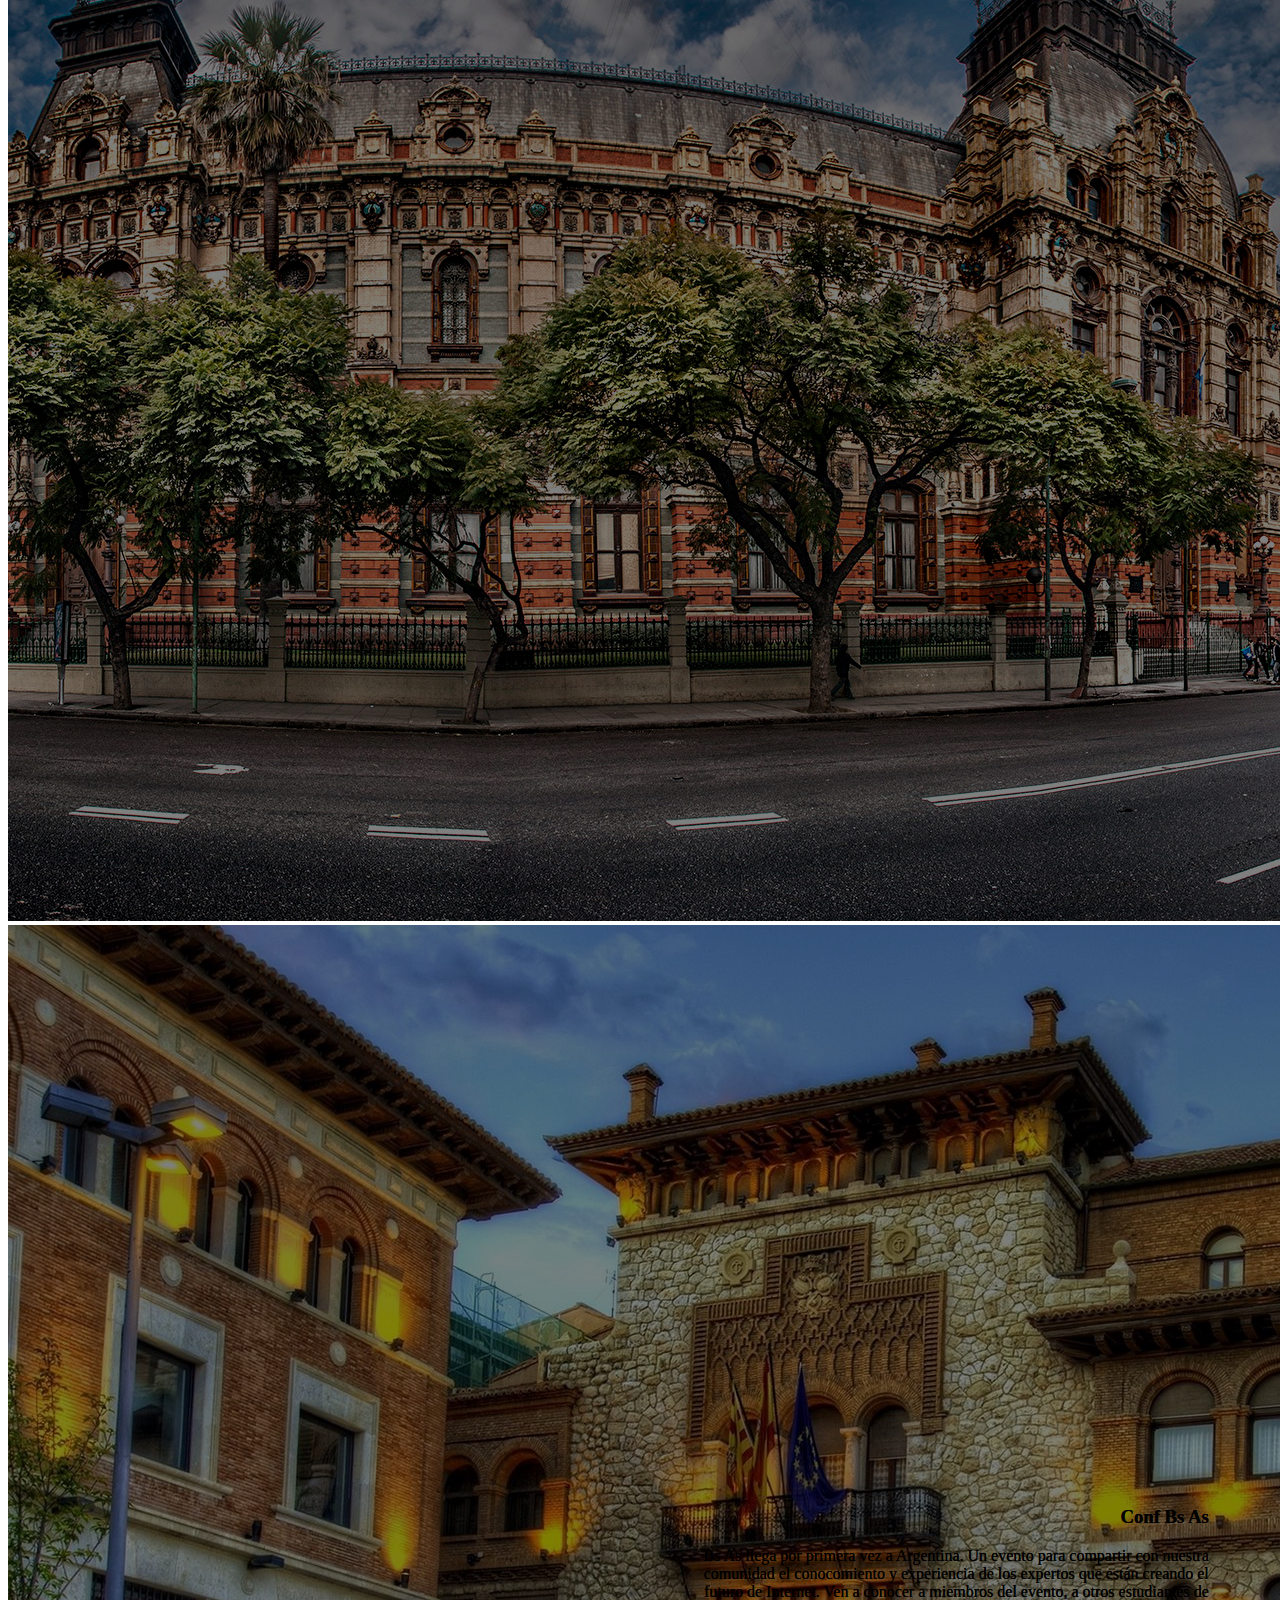
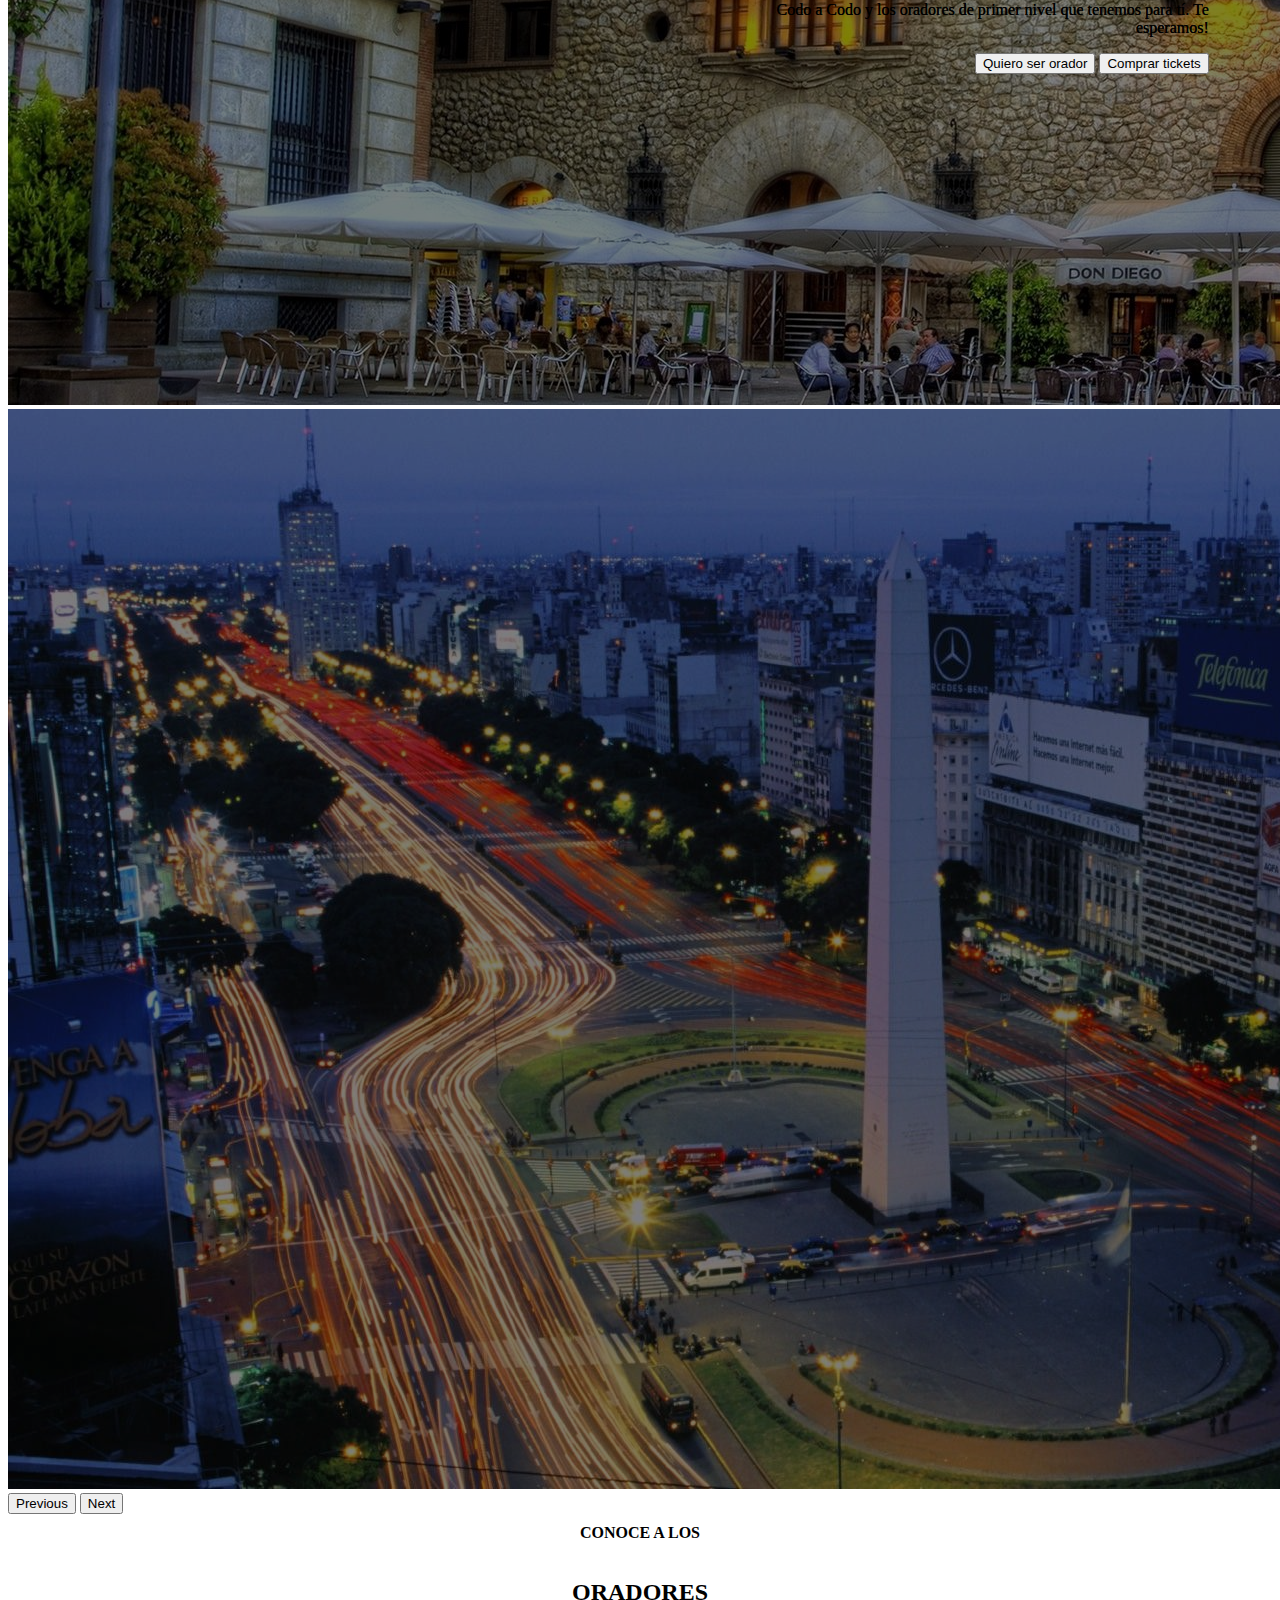
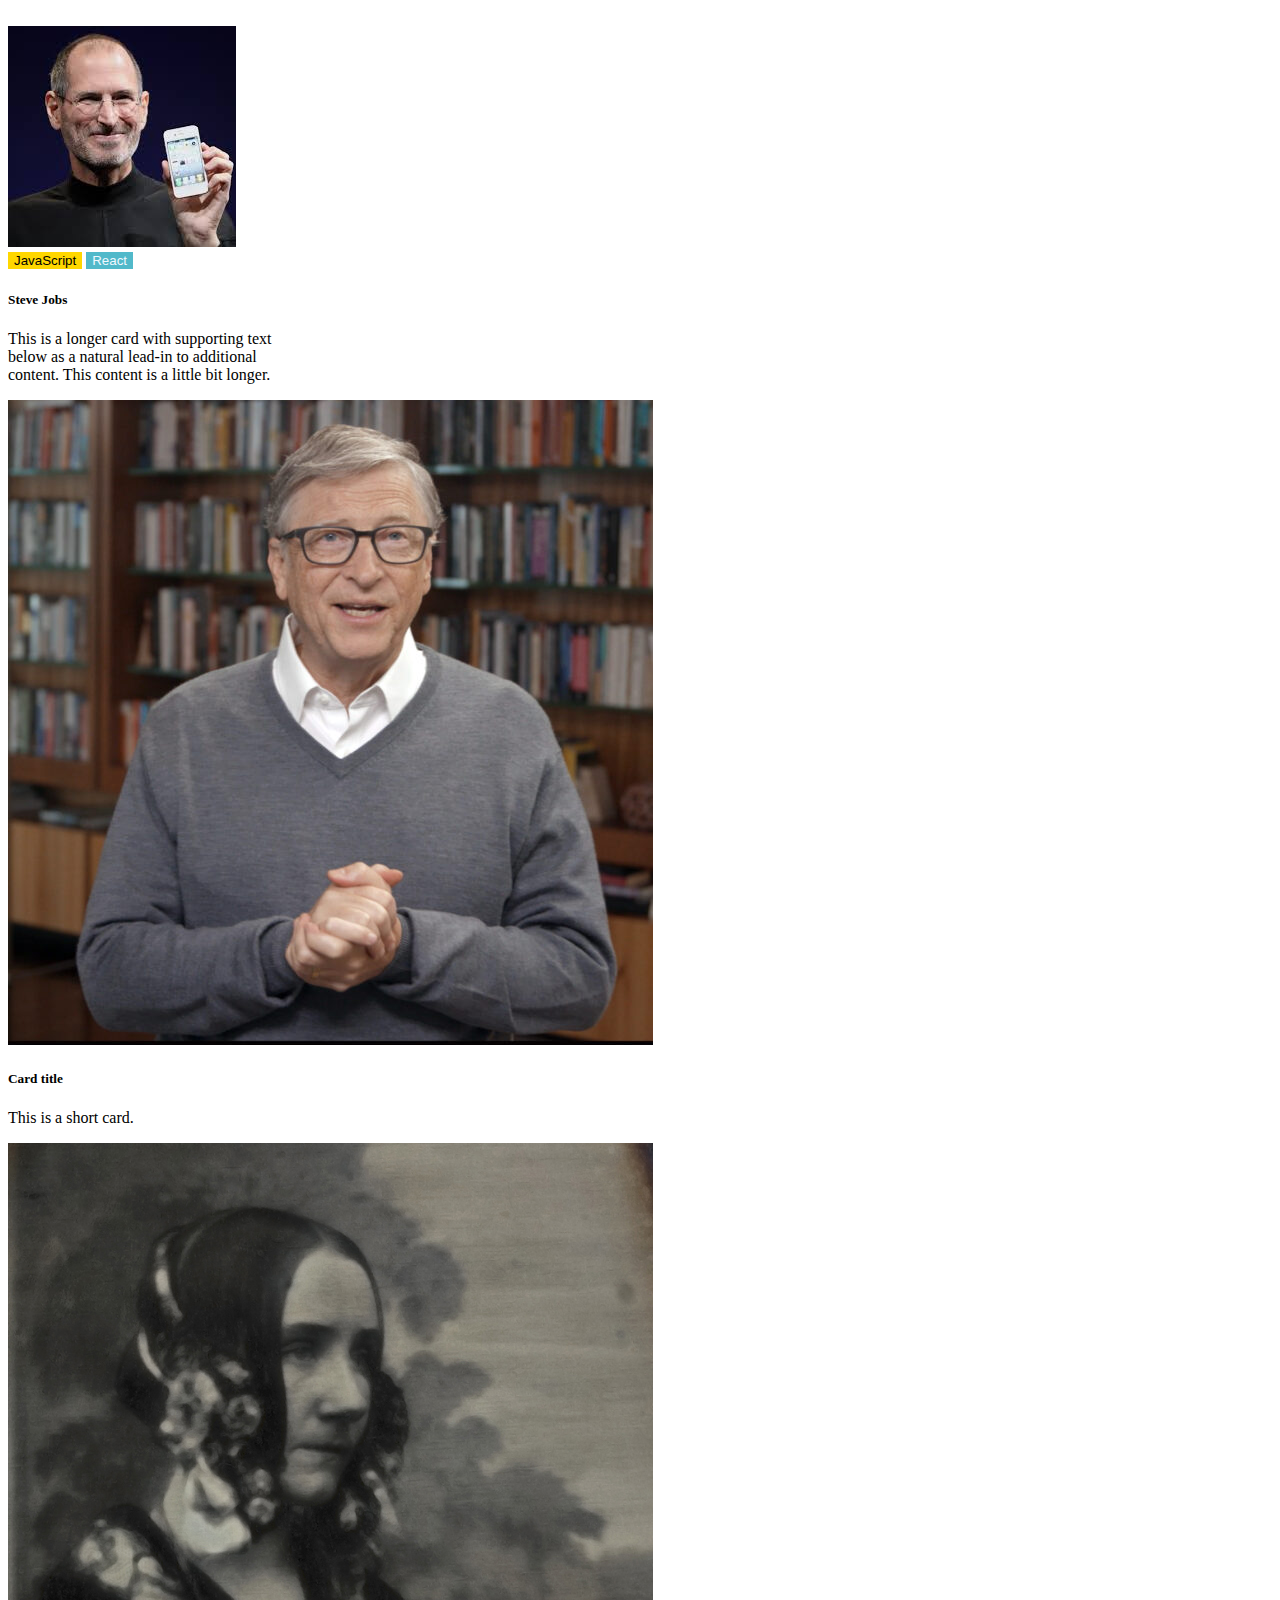
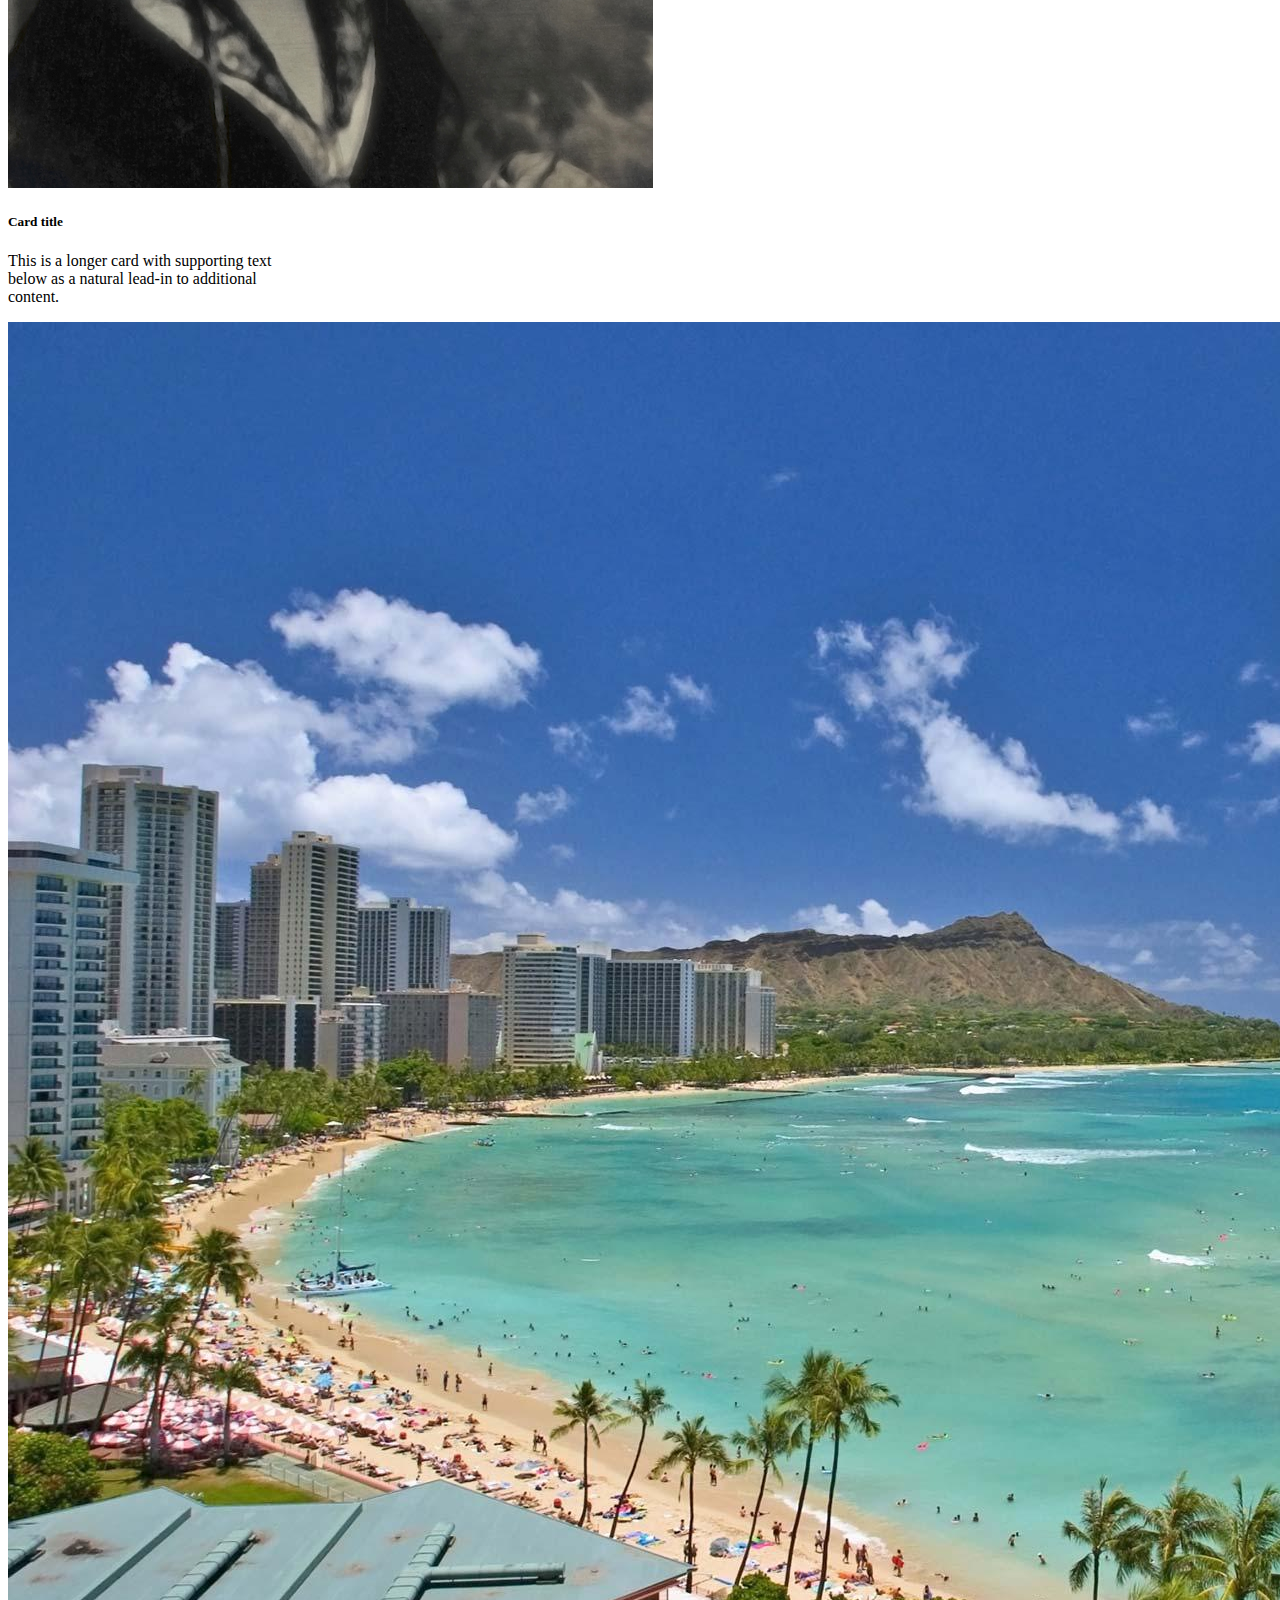
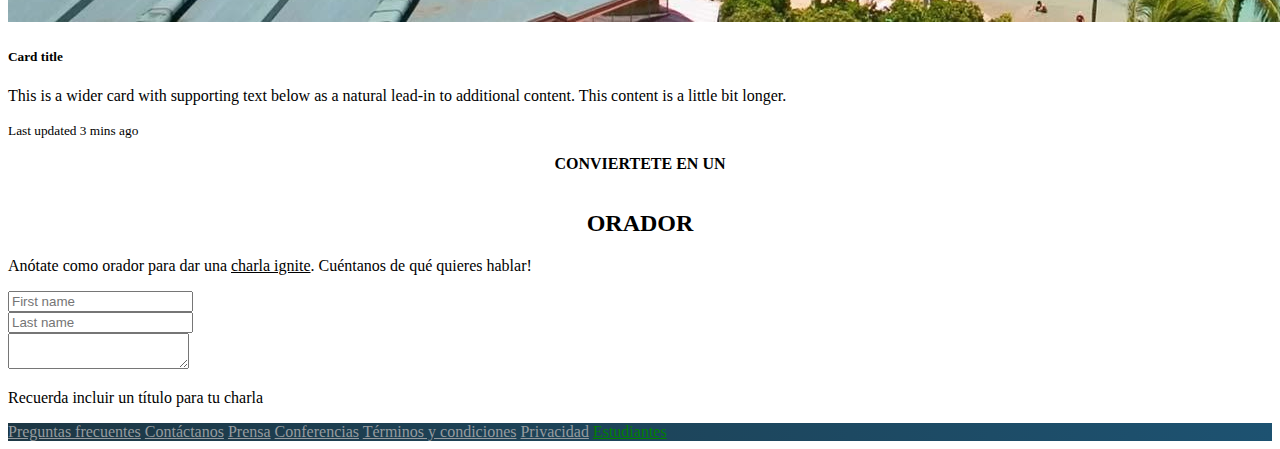
==== index.html @ ebbb21de "first commit" ====
<!DOCTYPE html>
<html lang="en">
 <head>
    <meta charset="UTF-8"/>
    <link rel="icon" type="image/svg+xml" href="./assets/codoacodo.png"/>
    <meta name="viewport" content="width=device-width, initial-scale=1.0"/>
    <title>Conf Bs As</title>
    <link rel="stylesheet" href="./css/style.css"/>
    <link href="https://cdn.jsdelivr.net/npm/bootstrap@5.3.2/dist/css/bootstrap.min.css" rel="stylesheet" integrity="sha384-T3c6CoIi6uLrA9TneNEoa7RxnatzjcDSCmG1MXxSR1GAsXEV/Dwwykc2MPK8M2HN" crossorigin="anonymous">

 </head>
 <body>
    <header class="sticky-top">
        <div class="encabezado">
            <div class="logo">
                <img src="./assets/codoacodo.png" class="logoCaC" alt="logo codo a codo"/>
                <h1 class="text-white">Conf Bs As</h1>
            </div>
            <nav class="navbar navbar-expand-lg">
                <div class="container-fluid">
                  <div class="collapse navbar-collapse" id="navbarNavAltMarkup">
                    <div class="navbar-nav">
                      <a class="nav-link active" aria-current="page" href="#">La conferencia</a>
                      <a class="nav-link" href="#">Los oradores</a>
                      <a class="nav-link" href="#">El lugar y la fecha</a>
                      <a class="nav-link" href="#">Conviértete en orador</a>
                      <a class="nav-link" href="#">Comprar tickets</a>
                    </div>
                  </div>
                </div>
              </nav>
        </div>
    </header>
    <section id="carousel" class="mb-3">
        <div id="carouselExample" class="carousel slide" data-bs-ride="carousel">
            <div class="carousel-inner">
              <div class="carousel-item active" data-bs-interval="10000">
                <img src="./assets/ba1.jpg" class="d-block w-100" alt="Palacio">
                <div id="carouselTxt" class="carousel-caption d-none d-md-block">
                    <h3>Conf Bs As</h3>
                    <p class="card-text1">Bs As llega por primera vez a Argentina. Un evento para compartir con<br>
                        nuestra comunidad el conocomiento y experiencia de los expertos que<br>
                        están creando  el futuro de Internet. Ven a conocer a miembros del<br>
                        evento, a otros estudiantes de Codo a Codo y los oradores de primer nivel 
                        que tenemos para tí. Te esperamos! </p>
                    <div class="botonesCarousel" >
                        <button id="QuieroSerOrador" type="button" class="btn btn-outline-light btn-sm">Quiero ser orador</button>
                        <button id="comprarTickets" type="button" class="btn btn-success btn-sm">Comprar tickets</button>
                    </div>
                </div>
              </div>
              <div class="carousel-item" data-bs-interval="20000">
                <img src="./assets/ba2.jpg" class="d-block w-100" alt="...">
                <div id="carouselTxt" class="carousel-caption d-none d-md-block">
                    <h3>Conf Bs As</h5>
                    <p class="card-text1">Bs As llega por primera vez a Argentina. Un evento para compartir con nuestra 
                        comunidad el conocomiento y experiencia de los expertos que están creando  el futuro de Internet. 
                        Ven a conocer a miembros del evento, a otros estudiantes de Codo a Codo y los oradores de primer nivel 
                        que tenemos para tí. Te esperamos! </p>
                    <div class="botonesCarousel" >
                        <button id="QuieroSerOrador" type="button" class="btn btn-outline-light btn-sm">Quiero ser orador</button>
                        <button id="comprarTickets" type="button" class="btn btn-success btn-sm">Comprar tickets</button>
                    </div>
                </div>
              </div>
              <div class="carousel-item" data-bs-interval="30000">
                <img src="./assets/ba3.jpg" class="d-block w-100" alt="...">
                <div id="carouselTxt" class="carousel-caption d-none d-md-block">
                    <h3>Conf Bs As</h5>
                    <p class="card-text1">Bs As llega por primera vez a Argentina. Un evento para compartir con nuestra 
                        comunidad el conocomiento y experiencia de los expertos que están creando  el futuro de Internet. 
                        Ven a conocer a miembros del evento, a otros estudiantes de Codo a Codo y los oradores de primer nivel 
                        que tenemos para tí. Te esperamos! </p>
                    <div class="botonesCarousel" >
                        <button id="QuieroSerOrador" type="button" class="btn btn-outline-light btn-sm">Quiero ser orador</button>
                        <button id="comprarTickets" type="button" class="btn btn-success btn-sm">Comprar tickets</button>
                    </div>
                </div>
              </div>
            </div>
            <button class="carousel-control-prev" type="button" data-bs-target="#carouselExample" data-bs-slide="prev">
              <span class="carousel-control-prev-icon" aria-hidden="true"></span>
              <span class="visually-hidden">Previous</span>
            </button>
            <button class="carousel-control-next" type="button" data-bs-target="#carouselExample" data-bs-slide="next">
              <span class="carousel-control-next-icon" aria-hidden="true"></span>
              <span class="visually-hidden">Next</span>
            </button>
          </div>
    </section>
    <section id="oradores">
        <div>
            <h6>CONOCE A LOS</h6>
            <h2>ORADORES</h2>
        </div>
        <div class="row row-cols-1 row-cols-md-3 justify-content-center">
            <div class="col" style="width: 20rem;">
              <div class="card h-100 mx-auto" style="width: 18rem; margin: 0; padding: 0;">
                <img src="./assets/steve.jpg" class="card-img-top" alt="...">
                <div class="card-body">
                  <button id="SteveJobs1" type="button" class="btn btn-primary btn-sm">JavaScript</button>
                  <button id="SteveJobs2" type="button" class="btn btn-secondary btn-sm">React</button>
                  <h5 class="card-title mt-1">Steve Jobs</h5>
                  <p class="card-text">This is a longer card with supporting text below as a natural lead-in to additional content. This content is a little bit longer.</p>
                </div>
              </div>
            </div>
            <div class="col" style="width: 20rem;">
              <div class="card h-100 mx-auto" style="width: 18rem; margin: 0; padding: 0;">
                <img src="./assets/bill.jpg" class="card-img-top" alt="...">
                <div class="card-body">
                  <h5 class="card-title">Card title</h5>
                  <p class="card-text">This is a short card.</p>
                </div>
              </div>
            </div>
            <div class="col" style="width: 20rem;">
              <div class="card h-100 mx-auto" style="width: 18rem; margin: 0; padding: 0;">
                <img src="./assets/ada.jpeg" class="card-img-top" alt="...">
                <div class="card-body">
                  <h5 class="card-title">Card title</h5>
                  <p class="card-text">This is a longer card with supporting text below as a natural lead-in to additional content.</p>
                </div>
              </div>
            </div>
    </section>
    <section id="lugar">
        <div class="card mb-3">
            <div class="row g-0">
              <div class="col-md-6">
                <img src="./assets/honolulu.jpg" class="img-fluid rounded-start" alt="...">
              </div>
              <div class="col-md-6">
                <div class="card-body">
                  <h5 class="card-title">Card title</h5>
                  <p class="card-text">This is a wider card with supporting text below as a natural lead-in to additional content. This content is a little bit longer.</p>
                  <p class="card-text"><small class="text-body-secondary">Last updated 3 mins ago</small></p>
                </div>
              </div>
            </div>
          </div>
    </section>
    <section id="form">
        <div>
            <h6>CONVIERTETE EN UN</h6>
            <h2>ORADOR</h2>
            <p>
             Anótate como orador para dar una <u>charla ignite</u>. Cuéntanos de
             qué quieres hablar!
            </p>
        </div>
        <div class="row">
            <div class="col">
              <input type="text" class="form-control" placeholder="First name" aria-label="First name">
            </div>
            <div class="col">
              <input type="text" class="form-control" placeholder="Last name" aria-label="Last name">
            </div>
            <div class="form-floating">
                <textarea
                class="form-control"
                placeholder="Sobre que quieres hablar?"
                id="textarea"
                >
                </textarea>
                <p class="text-secondary">
                    Recuerda incluir un título para tu charla  
                </p>

            </div>
        </div>
    </section>
    <footer>
        <div>
            <nav class="navbar navbar-expand-lg">
                <div class="container-fluid">
                  <div class="collapse navbar-collapse" id="navbarNavAltMarkup">
                    <div class="navbar-nav">
                      <a class="nav-link" href="#">Preguntas frecuentes</a>
                      <a class="nav-link" href="#">Contáctanos</a>
                      <a class="nav-link" href="#">Prensa</a>
                      <a class="nav-link" href="#">Conferencias</a>
                      <a class="nav-link" href="#">Términos y condiciones</a>
                      <a class="nav-link" href="#">Privacidad</a>
                      <a class="nav-link" href="#">Estudiantes</a>
                    </div>
                  </div>
                </div>
              </nav>
        </div>
    </footer>
    <script src="https://cdn.jsdelivr.net/npm/bootstrap@5.3.2/dist/js/bootstrap.bundle.min.js" integrity="sha384-C6RzsynM9kWDrMNeT87bh95OGNyZPhcTNXj1NW7RuBCsyN/o0jlpcV8Qyq46cDfL" crossorigin="anonymous"></script>
 </body>

</html>
---- css/style.css ----
* {
    border: 0%
}
header {
    background-color: #353a40;
    margin-bottom: -0.5rem;

}
.encabezado {
    display: flex;
    justify-content: space-around;

}
.logo {
    display: flex;
    justify-content: left;
    padding: 0rem 0rem 0.5rem 0rem;
}
.logoCaC {
    width: 8rem;
}
.navbar-nav .nav-link {
    color:#969b9f;
}
.navbar-nav .nav-link.active {
    color: #FFFFFF !important
}
.navbar-nav .nav-link:focus {
    color: white !important;
}
.navbar-nav .nav-link:last-child {
    color: green; /* Establece el color verde para la última palabra */
}
.btn-custom {
    background-color: transparent;
    color: white;
    border: 1px solid white;
}
#carousel {
    margin-top: -250px;
    position: relative;
}
.carousel-item img {
    filter: brightness(50%);
}
#carouselTxt {
    width: 40%;
    margin: 10px auto;
    position: absolute;
    left: 55%;
    top:50%
}
h3 {
    text-align: right;
}
.card-text1 {
    max-width: 100%;
    text-align: right;
}
.botonesCarousel {
    text-align: right;
}
h1 {
    font-size: 1.5rem !important;
    color: aliceblue;
    padding-top: 1rem;
}
h6 {
    margin-top: 10px;
    text-align: center;
    font-size: 1rem;
}
h2 {
    text-align: center;
}
#SteveJobs1 {
    background-color: gold;
    color: black;
    border: none;
  }
  
  #SteveJobs2 {
    background-color: #51b9ca;
    color: aliceblue;
    border: none;
    }

footer {
    background: linear-gradient(to right, #1d3744, #1d5271);
}
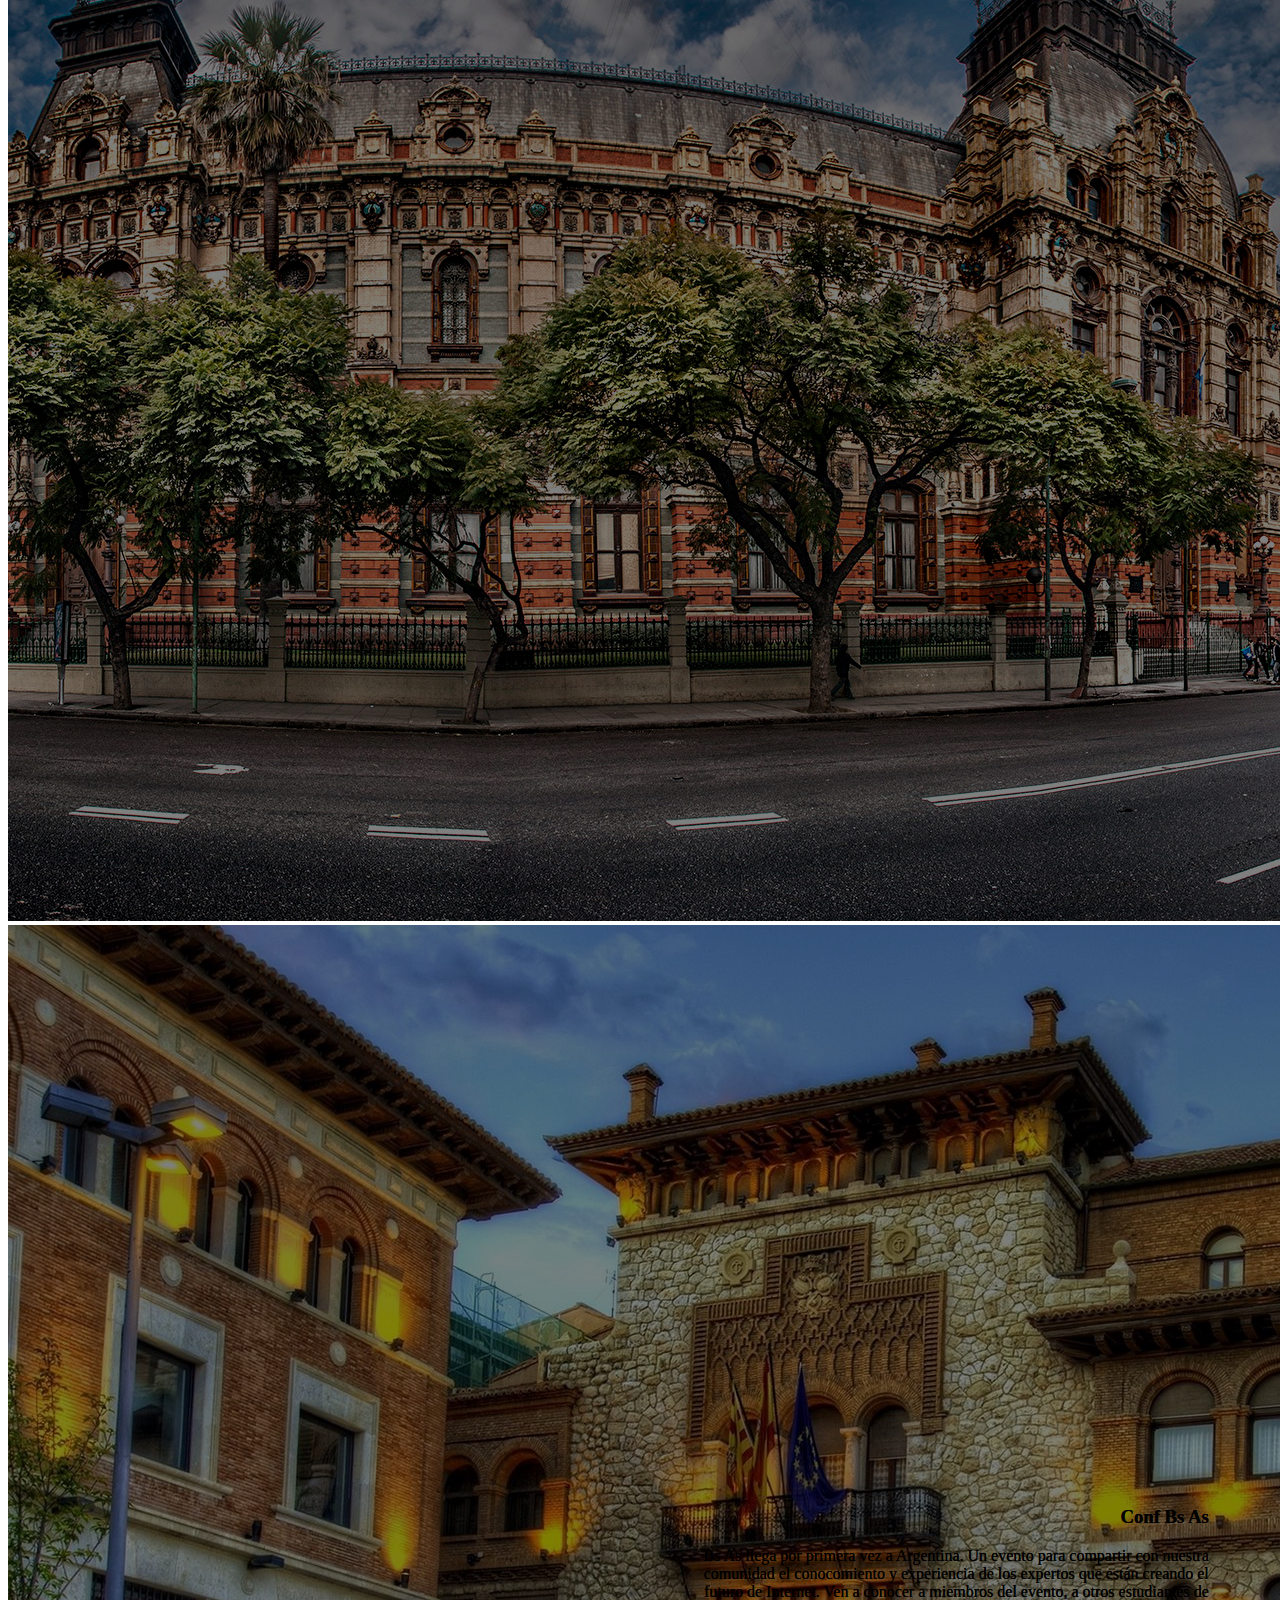
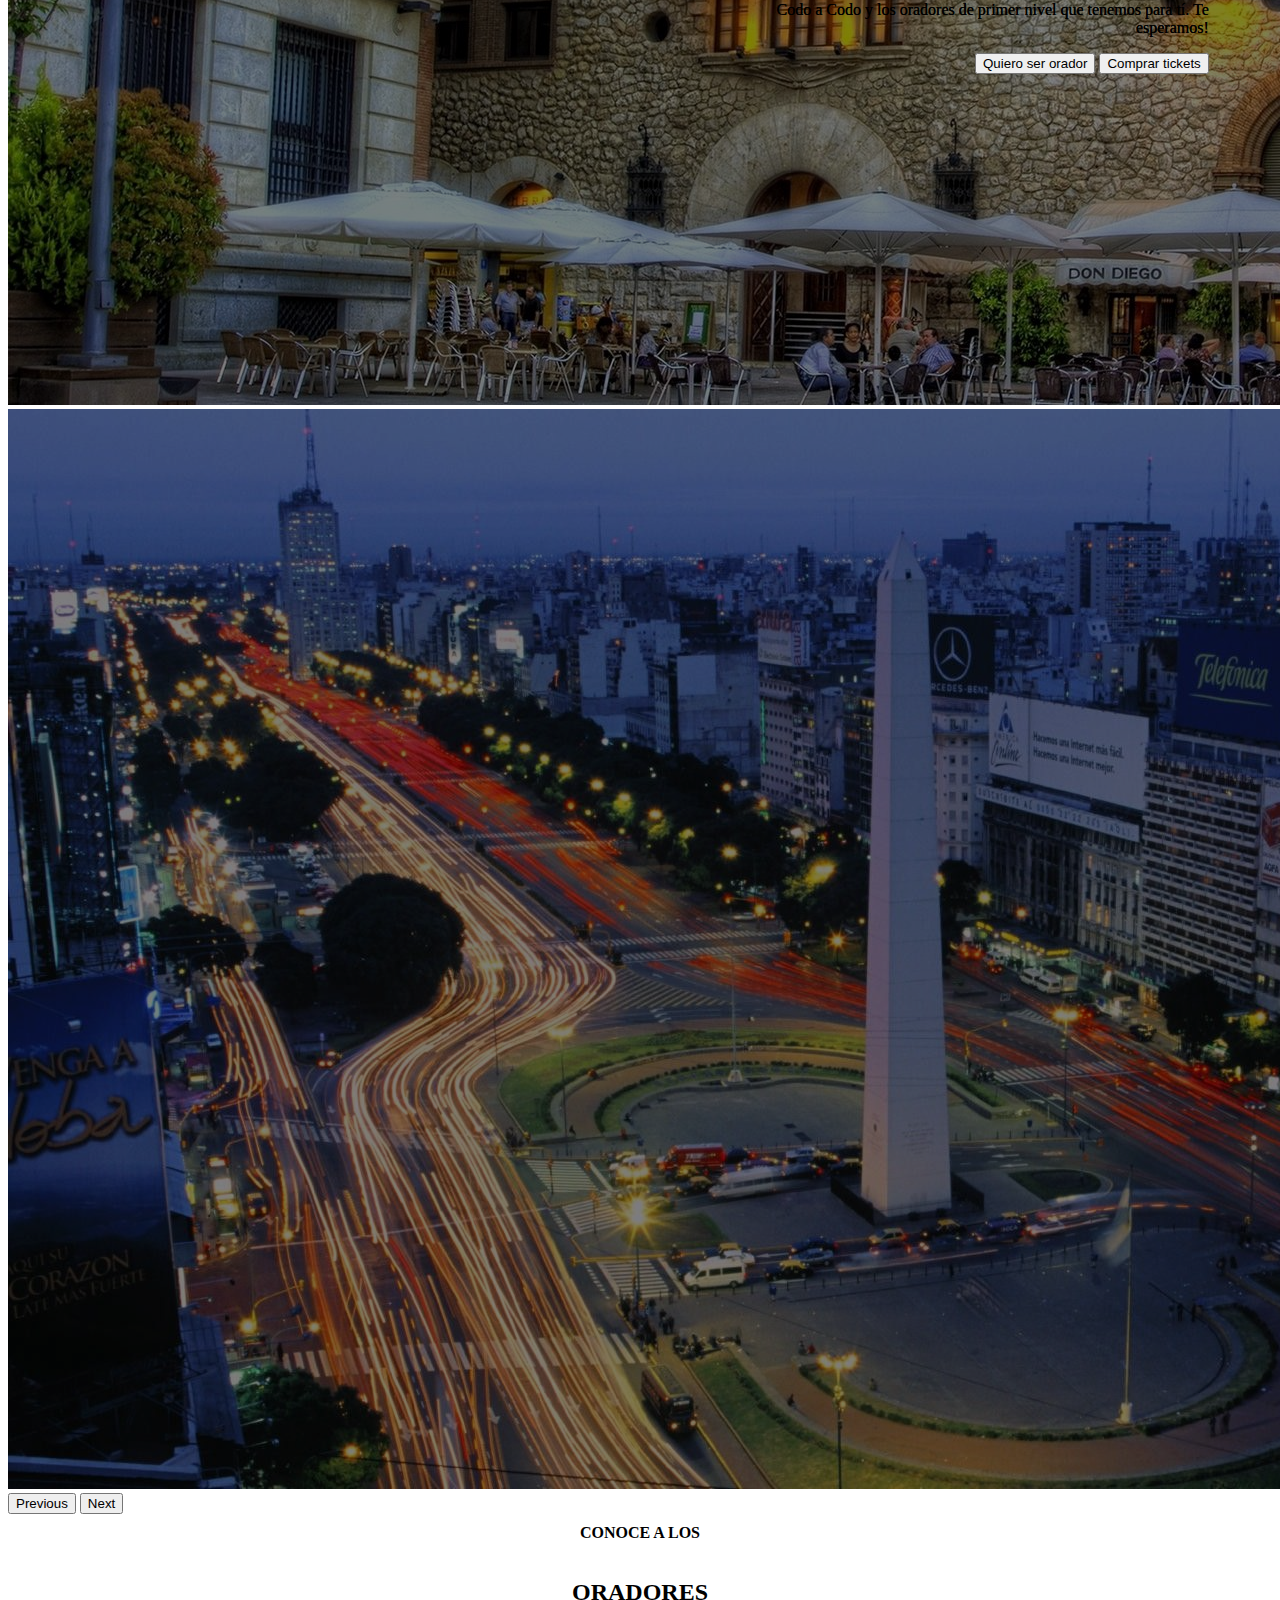
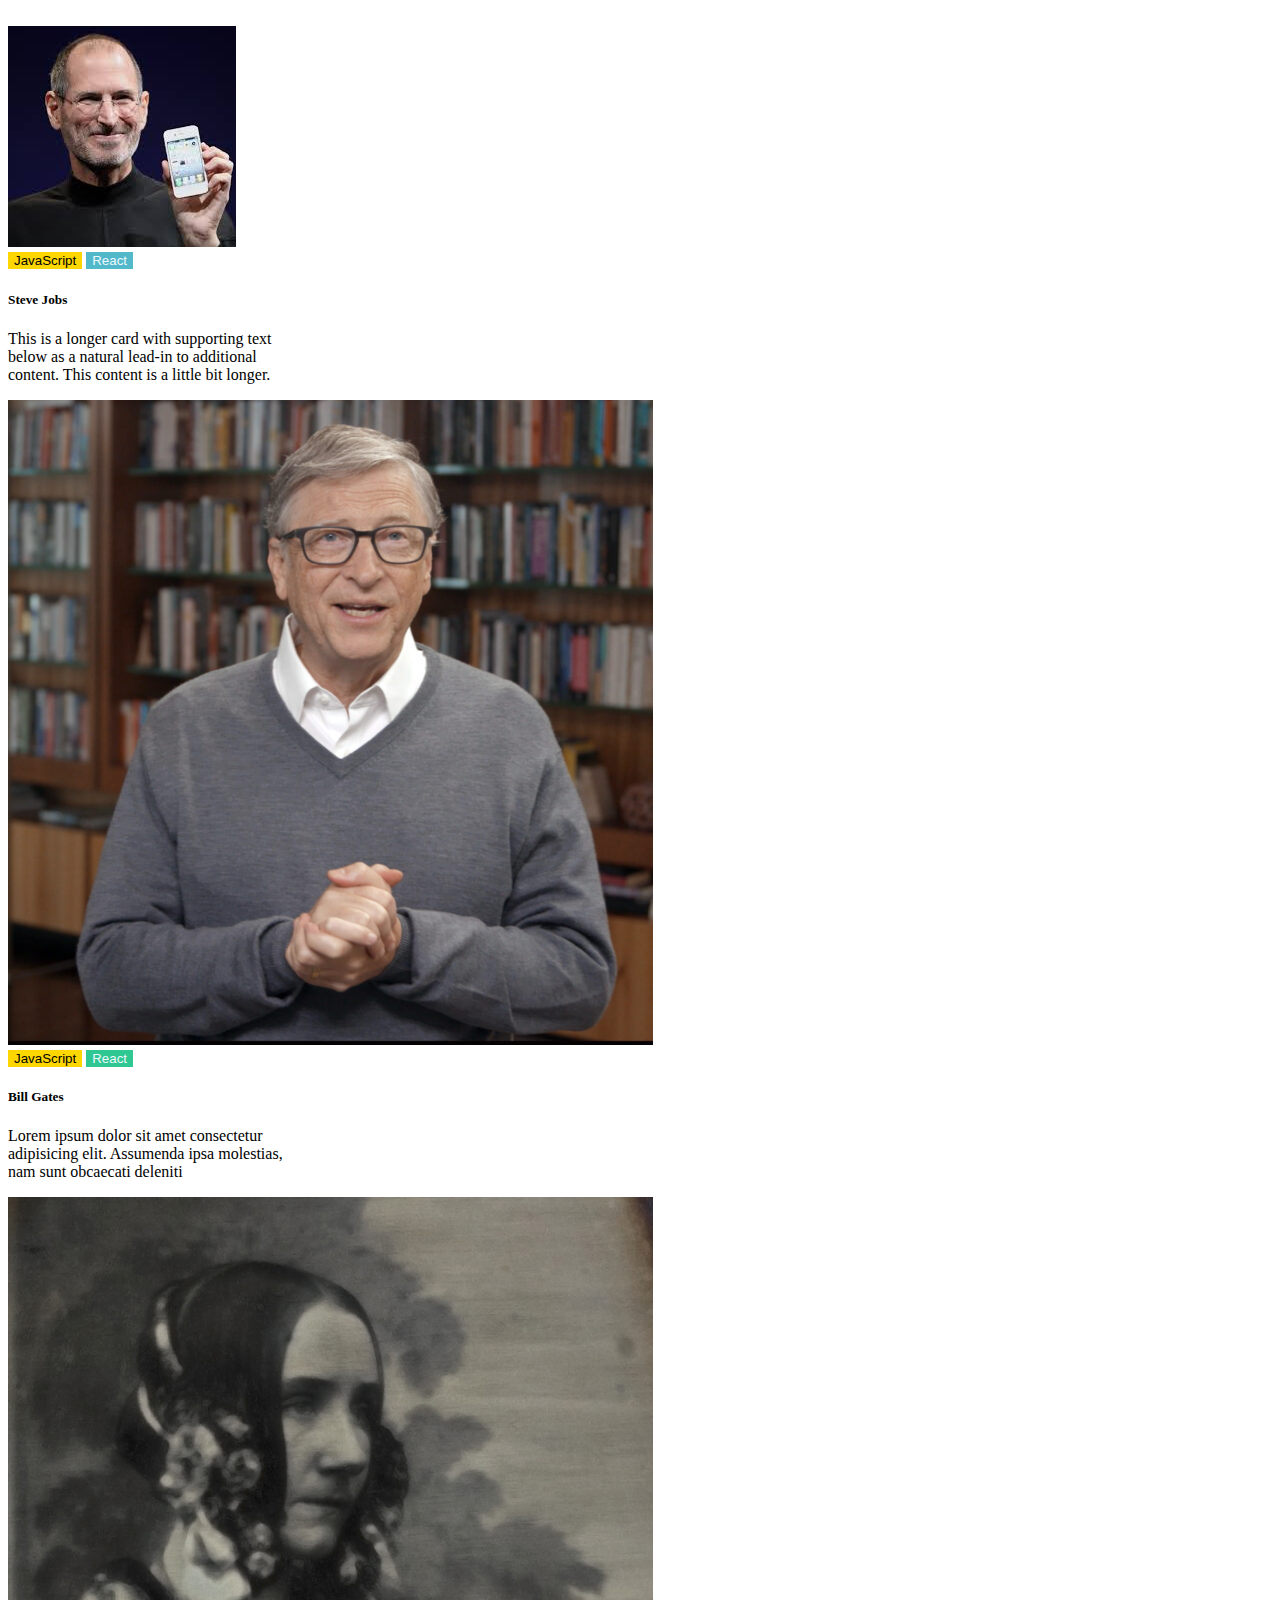
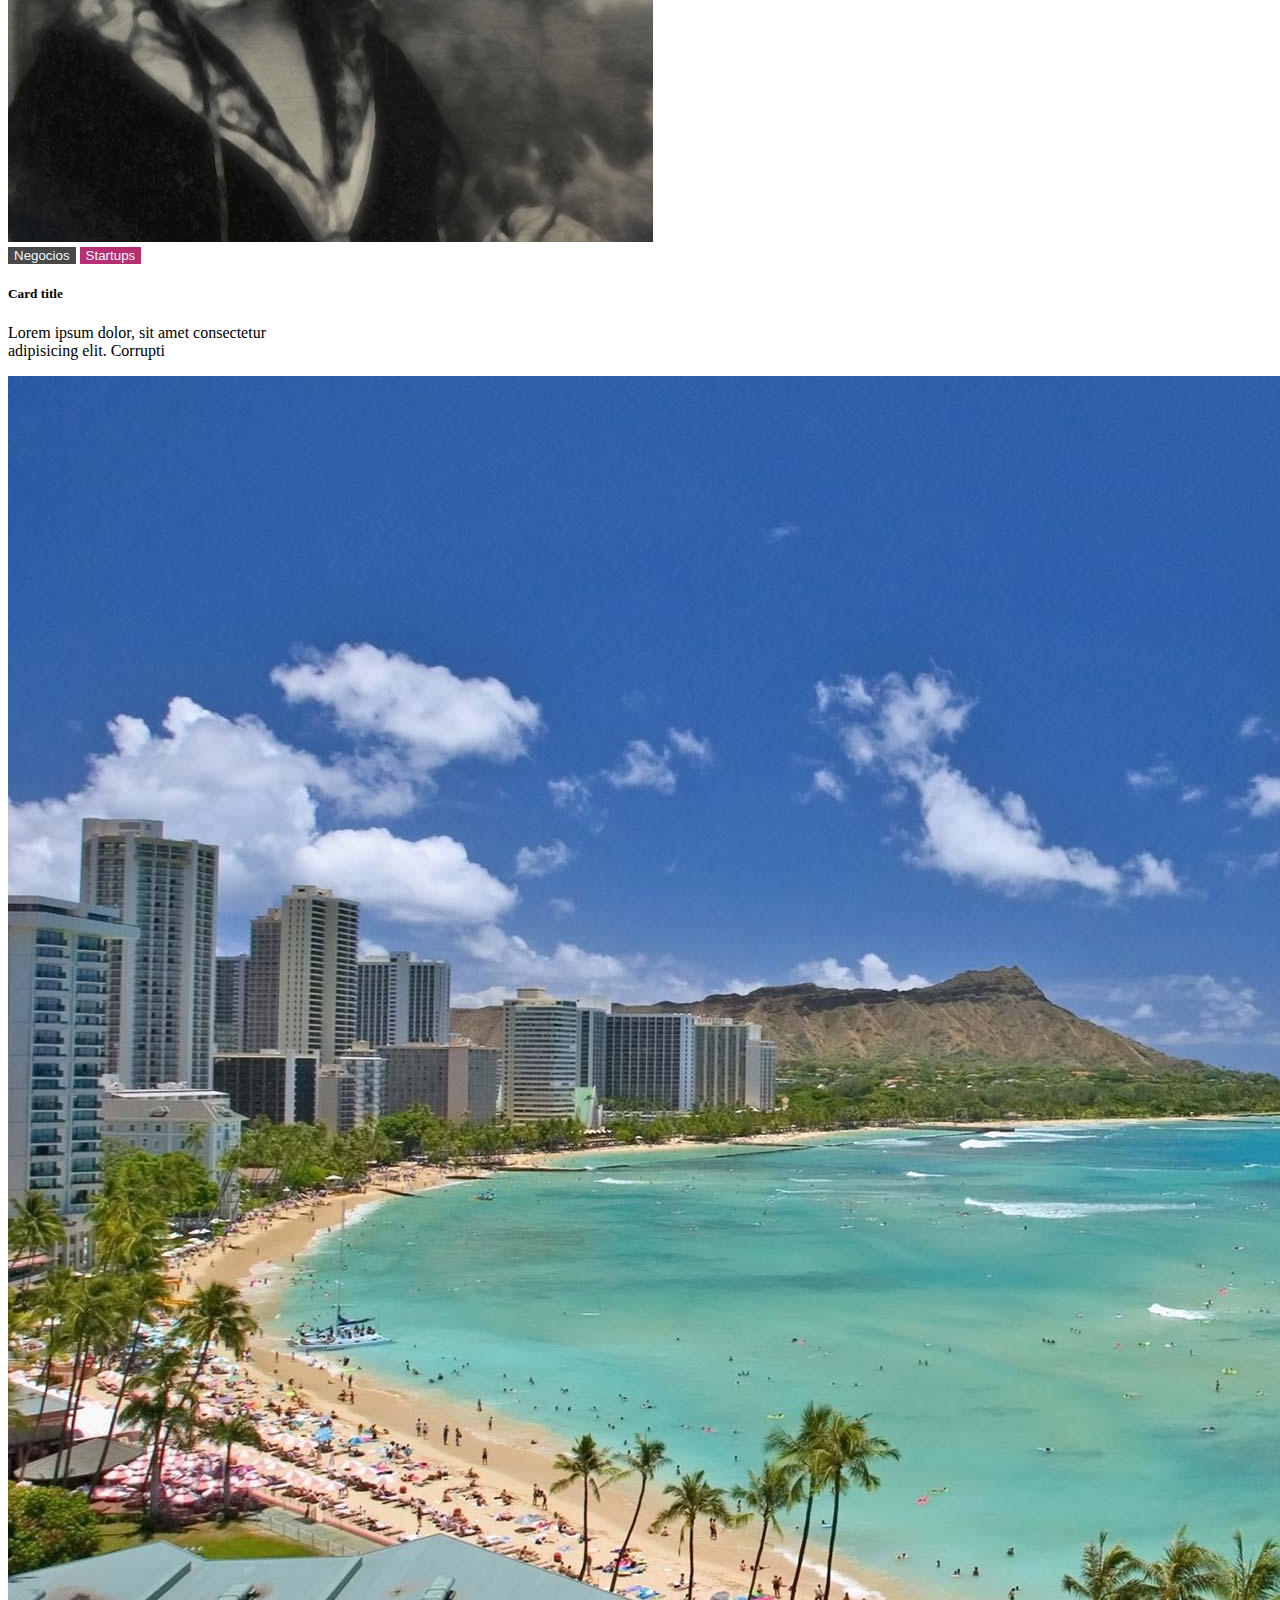
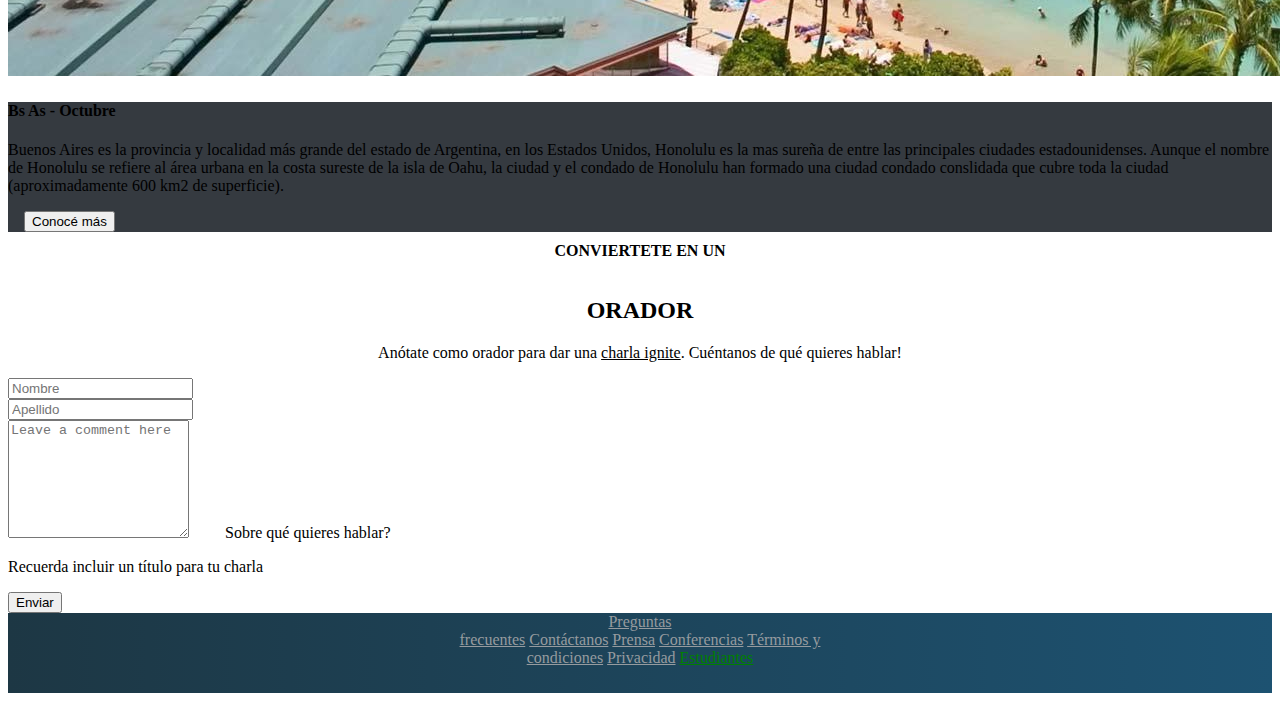
==== commit 7cd8644d: "listo" ====
--- a/index.html
+++ b/index.html
@@ -21,9 +21,9 @@
                   <div class="collapse navbar-collapse" id="navbarNavAltMarkup">
                     <div class="navbar-nav">
                       <a class="nav-link active" aria-current="page" href="#">La conferencia</a>
-                      <a class="nav-link" href="#">Los oradores</a>
-                      <a class="nav-link" href="#">El lugar y la fecha</a>
-                      <a class="nav-link" href="#">Conviértete en orador</a>
+                      <a class="nav-link" href="#oradores">Los oradores</a>
+                      <a class="nav-link" href="#lugar">El lugar y la fecha</a>
+                      <a class="nav-link" href="#form">Conviértete en orador</a>
                       <a class="nav-link" href="#">Comprar tickets</a>
                     </div>
                   </div>
@@ -31,7 +31,7 @@
               </nav>
         </div>
     </header>
-    <section id="carousel" class="mb-3">
+    <section id="carousel">
         <div id="carouselExample" class="carousel slide" data-bs-ride="carousel">
             <div class="carousel-inner">
               <div class="carousel-item active" data-bs-interval="10000">
@@ -88,7 +88,7 @@
             </button>
           </div>
     </section>
-    <section id="oradores">
+    <section id="oradores" class="mt-4">
         <div>
             <h6>CONOCE A LOS</h6>
             <h2>ORADORES</h2>
@@ -109,8 +109,10 @@
               <div class="card h-100 mx-auto" style="width: 18rem; margin: 0; padding: 0;">
                 <img src="./assets/bill.jpg" class="card-img-top" alt="...">
                 <div class="card-body">
-                  <h5 class="card-title">Card title</h5>
-                  <p class="card-text">This is a short card.</p>
+                  <button id="BillGates1" type="button" class="btn btn-primary btn-sm">JavaScript</button>
+                  <button id="BillGates2" type="button" class="btn btn-secondary btn-sm">React</button>
+                  <h5 class="card-title mt-1">Bill Gates</h5>
+                  <p class="card-text">Lorem ipsum dolor sit amet consectetur adipisicing elit. Assumenda ipsa molestias, nam sunt obcaecati deleniti</p>
                 </div>
               </div>
             </div>
@@ -118,71 +120,84 @@
               <div class="card h-100 mx-auto" style="width: 18rem; margin: 0; padding: 0;">
                 <img src="./assets/ada.jpeg" class="card-img-top" alt="...">
                 <div class="card-body">
-                  <h5 class="card-title">Card title</h5>
-                  <p class="card-text">This is a longer card with supporting text below as a natural lead-in to additional content.</p>
-                </div>
-              </div>
-            </div>
-    </section>
-    <section id="lugar">
+                  <button id="AdaLovelace1" type="button" class="btn btn-primary btn-sm">Negocios</button>
+                  <button id="AdaLovelace2" type="button" class="btn btn-secondary btn-sm">Startups</button>
+                  <h5 class="card-title mt-1">Card title</h5>
+                  <p class="card-text">Lorem ipsum dolor, sit amet consectetur adipisicing elit. Corrupti</p>
+                </div>
+              </div>
+            </div>
+    </section>
+    <section id="lugar" class="mt-4">
         <div class="card mb-3">
             <div class="row g-0">
               <div class="col-md-6">
                 <img src="./assets/honolulu.jpg" class="img-fluid rounded-start" alt="...">
               </div>
-              <div class="col-md-6">
-                <div class="card-body">
-                  <h5 class="card-title">Card title</h5>
-                  <p class="card-text">This is a wider card with supporting text below as a natural lead-in to additional content. This content is a little bit longer.</p>
-                  <p class="card-text"><small class="text-body-secondary">Last updated 3 mins ago</small></p>
-                </div>
+              <div class="col-md-6" style="background-color: #353a40;">
+                <div class="card-body">
+                  <h4 class="card-title text-white fs-2">Bs As - Octubre</h4>
+                  <p class="card-text text-white">Buenos Aires es la provincia y localidad más grande del estado de Argentina, 
+                en los Estados Unidos, Honolulu es la mas sureña de entre las principales 
+                ciudades estadounidenses. Aunque el nombre de Honolulu se refiere al área 
+                urbana en la costa sureste de la isla de Oahu, la ciudad y el condado de 
+                Honolulu han formado una ciudad condado conslidada que cubre toda la ciudad 
+                (aproximadamente 600 km2 de superficie).</p>
+                </div>
+                <div class="botonesCarousel2" >
+                  <button id="Conocé más" type="button" class="btn btn-outline-light btn-sm">Conocé más</button>
+              </div>
               </div>
             </div>
           </div>
     </section>
-    <section id="form">
+    <section id="form" class="mt-3">
         <div>
             <h6>CONVIERTETE EN UN</h6>
             <h2>ORADOR</h2>
-            <p>
+            <p class="center-p">
              Anótate como orador para dar una <u>charla ignite</u>. Cuéntanos de
              qué quieres hablar!
             </p>
         </div>
-        <div class="row">
+        <div class="d-flex justify-content-center">
+        <div class="row" style="width: 50rem;">
             <div class="col">
-              <input type="text" class="form-control" placeholder="First name" aria-label="First name">
+              <input type="text" class="form-control" placeholder="Nombre" aria-label="First name">
             </div>
             <div class="col">
-              <input type="text" class="form-control" placeholder="Last name" aria-label="Last name">
-            </div>
-            <div class="form-floating">
-                <textarea
-                class="form-control"
-                placeholder="Sobre que quieres hablar?"
-                id="textarea"
-                >
-                </textarea>
-                <p class="text-secondary">
-                    Recuerda incluir un título para tu charla  
-                </p>
-
-            </div>
+              <input type="text" class="form-control" placeholder="Apellido" aria-label="Last name">
+            </div>
+            <div class="form-floating mt-3">
+              <textarea
+              class="form-control"
+              placeholder="Leave a comment here"
+              id="floatingTextarea"
+              style="height: 7rem;"
+            ></textarea>
+            <label for="floatingTextarea" style="padding-left: 2rem;">Sobre qué quieres hablar?</label>
+            <p class="text-secondary mt-1">
+              Recuerda incluir un título para tu charla  
+            </p>
+            <div class="d-grid gap-2 mb-3">
+              <button id="Enviar" class="btn btn-success" type="button">Enviar</button>
+            </div>
+          </div>
         </div>
     </section>
     <footer>
         <div>
             <nav class="navbar navbar-expand-lg">
                 <div class="container-fluid">
-                  <div class="collapse navbar-collapse" id="navbarNavAltMarkup">
-                    <div class="navbar-nav">
-                      <a class="nav-link" href="#">Preguntas frecuentes</a>
-                      <a class="nav-link" href="#">Contáctanos</a>
-                      <a class="nav-link" href="#">Prensa</a>
-                      <a class="nav-link" href="#">Conferencias</a>
-                      <a class="nav-link" href="#">Términos y condiciones</a>
-                      <a class="nav-link" href="#">Privacidad</a>
-                      <a class="nav-link" href="#">Estudiantes</a>
+                  <div class="collapse navbar-collapse justify-content-center" id="navbarNavAltMarkup">
+                    <div class="navbar-nav align-items-center">
+                      <a class="nav-link text-white" href="#">Preguntas<br> frecuentes</a>
+                      <a class="nav-link text-white" href="#">Contáctanos</a>
+                      <a class="nav-link text-white" href="#">Prensa</a>
+                      <a class="nav-link text-white" href="#">Conferencias</a>
+                      <a class="nav-link text-white" href="#">Términos y <br> condiciones</a>
+                      <a class="nav-link text-white" href="#">Privacidad</a>
+                      <a class="nav-link text-white" href="#">Estudiantes</a>
                     </div>
                   </div>
                 </div>
@@ -191,5 +206,4 @@
     </footer>
     <script src="https://cdn.jsdelivr.net/npm/bootstrap@5.3.2/dist/js/bootstrap.bundle.min.js" integrity="sha384-C6RzsynM9kWDrMNeT87bh95OGNyZPhcTNXj1NW7RuBCsyN/o0jlpcV8Qyq46cDfL" crossorigin="anonymous"></script>
  </body>
-
 </html>--- a/css/style.css
+++ b/css/style.css
@@ -1,5 +1,5 @@
 * {
-    border: 0%
+    border: 0%;
 }
 header {
     background-color: #353a40;
@@ -79,12 +79,45 @@
     border: none;
   }
   
-  #SteveJobs2 {
+#SteveJobs2 {
     background-color: #51b9ca;
     color: aliceblue;
     border: none;
-    }
+}
+#BillGates1 {
+    background-color: gold;
+    color: black;
+    border: none;
+}
+  
+#BillGates2 {
+    background-color: rgb(47, 199, 146);
+    color: aliceblue;
+    border: none;
+}
+#AdaLovelace1 {
+    background-color: rgb(72, 72, 70);
+    color: aliceblue;
+    border: none;
+}
+    
+#AdaLovelace2 {
+    background-color: rgb(183, 46, 114);
+    color: aliceblue;
+    border: none;
+}
+.botonesCarousel2 {
+    text-align: left;
+    margin-left: 1rem;
+}
+.center-p {
+    text-align: center;
+}
 
 footer {
     background: linear-gradient(to right, #1d3744, #1d5271);
+    height: 5rem;
+    display: flex;
+    text-align: center;
+    justify-content: center;
 }